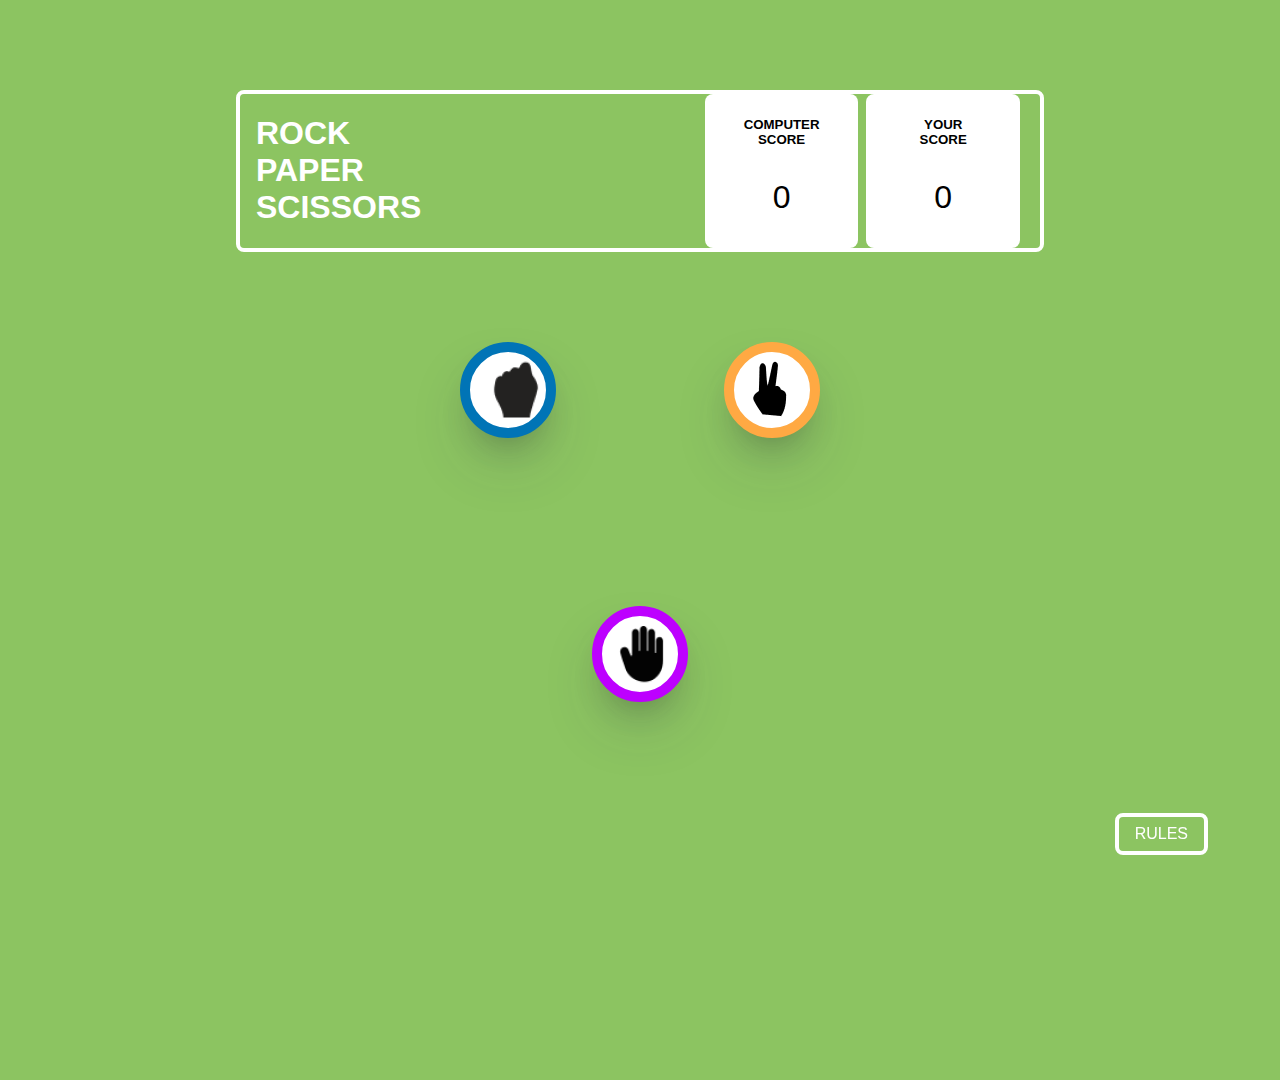
==== index.html @ 5d3f3fa0 "fixed next button" ====
<!DOCTYPE html>
<html lang="en">

    <head>
        <meta charset="UTF-8">
        <meta name="viewport" content="width=device-width, initial-scale=1.0">
        <title>Rock Paper Scissors Game</title>
        <style>
            body {
                font-family: Arial, sans-serif;
                margin: 0;
                display: flex;
                flex-direction: column;
                padding: 10vh;
                align-items: center;
                height: 100vh;
                background-color: #8cc461;
                color: #FFFFFF;
            }

            .flex {
                display: flex;
                justify-content: center;
                align-items: center;
            }

            .col {
                flex-direction: column;
            }

            .h1 {
                font-size: 2rem;
            }

            #game-container {
                max-width: 60vw;
                padding: 0rem 1rem;
                word-spacing: 100vw;
                border: 4px solid #FFFFFF;
                border-radius: 8px;
            }

            .game-card {
                max-width: 12vw;
                max-height: 18vh;
                margin: 0 4px;
                border-radius: 8px;
                background-color: #FFFFFF;
                color: #000000;
            }

            #rule-row {
                position: fixed;
                bottom: 5vh;
                right: 5vw;
            }

            #rule-row-normal {
                display: block;
            }

            #rule-row-victory {
                display: none;
            }

            #rule-row button {
                background-color: transparent;
                color: #FFFFFF;
                border: 4px solid #FFFFFF;
                padding: 8px 1rem;
                margin-right: 8px;
                border-radius: 8px;
                font-size: 1rem;
            }

            #rule-area {
                position: fixed;
                bottom: 30vh;
                right: 5vw;
                height: 20%;
                max-width: 35vw;

                /* width: 100%;
                background: rgba(0, 0, 0, 0.5);
                justify-content: center;
                align-items: center; */
            }

            #rules-content {
                display: none;
                position: fixed;
                bottom: 5vh;
                right: 1vw;
                max-width: 25vw;
                border: 4px solid #FFFFFF;
                border-radius: 1rem;
                background-color: #004429;
                color: #FFFFFF;
                margin-bottom: 4rem;
            }

            #rules-content button {
                color: #FFFFFF;
                border: 4px solid #FFFFFF;
                background-color: red;
                border-radius: 50%;
                padding: 0px 8px;
                font-size: 1.5rem;
                font-weight: bold;
            }

            #close-rules {
                align-self: flex-end;
                /* position: relative;
                right: 0; */
            }

            #controls {
                /* display: block; */
                display: grid;
                grid-template-columns: repeat(5, 1fr);
                grid-template-rows: repeat(5, 1fr);
                grid-column-gap: 0px;
                grid-row-gap: 0px;
                margin-top: 10vh;
                max-height: 40vh;
                max-width: 40vh;
            }

            #controls button {
                width: 6rem;
                height: 6rem;
                background-color: #FFFFFF;
                box-shadow: rgba(50, 50, 93, 0.25) 0px 30px 60px -12px, rgba(0, 0, 0, 0.3) 0px 18px 36px -18px;
                border-radius: 50%;
                cursor: pointer;
                transition: background-color 0.3s ease;
            }

            .resultButton {
                width: 6rem;
                height: 6rem;
                background-color: #FFFFFF;
                border: 10px solid lightgray;
                box-shadow: rgba(50, 50, 93, 0.25) 0px 30px 60px -12px, rgba(0, 0, 0, 0.3) 0px 18px 36px -18px;
                border-radius: 50%;
                margin-top: 10vh;
                cursor: pointer;
                transition: background-color 0.3s ease;
            }

            /* #next-button {
                display: flex;
                flex-direction: col;
            } */

            #controls button:hover {
                box-shadow: #289a27 0px 0px 0px 1rem, #32a62f 0px 0px 0px 1.5rem, #66b248 0px 0px 0px 2rem;
            }

            #controls #rock {
                grid-area: 1 / 1 / 2 / 2;
                border: 10px solid #0074b6;
            }

            #controls #paper {
                grid-area: 5/3/6/4;
                border: 10px solid #bd00ff;
            }

            #controls #scissors {
                grid-area: 1/5/2/6;
                border: 10px solid #ffa943;
            }

            #victory-screen {
                display: none;
                flex-direction: column;
                align-items: center;
            }

            #victory-text {
                display: flex;
                flex-direction: column;
                align-items: center;
            }

            #victory-screen-text-1 {
                font-size: 5rem;
                margin: 0px;
            }

            #victory-screen-text-2 {
                font-size: 2rem;
                margin: 0px;
            }

            #play-again {
                display: none;
                background-color: #FFFFFF;
                color: #000000;
                border: none;
                padding: 8px 1rem;
                border-radius: 8px;
            }

        </style>
    </head>

    <body>
        <div id="game-container" class="flex">
            <h1>ROCK PAPER SCISSORS</h1>

            <div class="game-card">
                <center>
                    <h5>COMPUTER SCORE</h5>
                </center>
                <center>
                    <p class="h1" id="computer-wins">0</p>
                </center>
            </div>
            <div class="game-card">
                <center>
                    <h5>YOUR SCORE</h5>
                </center>
                <center>
                    <p class="h1" id="human-wins">0</p>
                </center>
            </div>

        </div>
        <div id="result" class="flex col"></div>
        <div id="controls">
            <button id="rock" onclick="playGame('rock')">
                <img src="./rock.png" alt="" class="icon">
            </button>
            <button id="paper" onclick="playGame('paper')">
                <img src="./paper.png" alt="" class="icon">
            </button>
            <button id="scissors" onclick="playGame('scissors')">
                <img src="./scissors.png" alt="" class="icon">
            </button>
        </div>
        <div id="victory-screen">
            <img src="./Group 5-overlay.png" alt="">
            <div id="victory-text">
                <p id="victory-screen-text-1">Hey</p>
                <p id="victory-screen-text-2">You</p>
            </div>
        </div>
        <button id="play-again" onclick="resetGame()">PLAY AGAIN</button>
        <div id="rule-area">
            <div class="flex col" id="rules-content">
                <button id="close-rules" onclick="toggleRules()">X</button>
                <h2>Game Rules</h2>
                <ul>
                    <li>
                        <p>Rock beats scissors, scissors beat paper, and paper beats rock.</p>
                    </li>
                    <li>
                        <p>
                            Agree ahead of time whether you'll count off "rock, papers,
                            scissors, shoot"
                            or
                            just "rock, paper, scissors."
                        </p>
                    </li>
                    <li>
                        <p>
                            Use rock, paper, scissor, to settle minor decisions or simply play
                            to pass
                            the
                            time.
                        </p>
                    </li>
                    <li>
                        <p>If both players lay down the same hand, each player lays down another
                            hand.
                        </p>
                    </li>
                </ul>
            </div>

            <div id="rule-row">
                <div id="rule-row-normal">
                    <button id="rule-button" onclick="toggleRules()">RULES</button>
                </div>
                <div id="rule-row-victory">
                    <button id="rule-button" onclick="toggleRules()">RULES</button>
                    <button id="next-button" onclick="toggleNext()">NEXT</button>
                </div>
            </div>
        </div>


        <script>
            let humanWins = parseInt(localStorage.getItem('humanWins')) || 0;
            let computerWins = parseInt(localStorage.getItem('computerWins')) || 0;
            var victoryScreen = {
                header: "ITS A TIE !!",
                footer: ""
            };
            updateScore();
            console.log(humanWins, computerWins);
            let showRule = false;
            let showNext = false;
            function toggleRules() {
                showRule = !showRule;
                document.getElementById('rules-content').style.display = showRule ? 'flex' : 'none';
            }
            function toggleNext() {
                document.getElementById('game-container').style.display = showNext ? 'flex' : 'none';
                document.getElementById('controls').style.display = showNext ? 'block' : 'none';
                document.getElementById('result').style.display = showNext ? 'flex' : 'none';
                document.getElementById('victory-screen').style.display = !showNext ? 'flex' : 'none';
                document.getElementById('victory-screen-text-1').innerText = victoryScreen.header;
                document.getElementById('victory-screen-text-2').innerText = victoryScreen.footer;
                document.getElementById('play-again').style.display = 'block';
                document.getElementById('next-button').style.display = 'none';
                showNext = true;
            }


            function playGame(playerChoice) {
                const choices = ['rock', 'paper', 'scissors'];
                const computerChoice = choices[Math.floor(Math.random() * 3)];

                const result = determineWinner(playerChoice, computerChoice);
                // victoryScreenT1 = "Hurray !!";
                // victoryScreenT2 = "You won";
                //third

                console.log(result);

                document.getElementById('result').innerHTML = result;
                document.getElementById('result').style.display = 'block';
                document.getElementById('controls').style.display = 'none';
                document.getElementById('play-again').style.display = 'block';

                if (result.includes('WIN')) {
                    document.getElementById('rule-row-normal').style.display = 'none';
                    document.getElementById('rule-row-victory').style.display = 'block';

                    humanWins++;
                    victoryScreen.header = "HURRAY !!";
                    victoryScreen.footer = "YOU WON THE GAME";
                } else if (result.includes('LOST')) {
                    document.getElementById('rule-row-normal').style.display = 'block';
                    document.getElementById('rule-row-victory').style.display = 'none';
                    computerWins++;
                    victoryScreen.header = "SORRY !!";
                    victoryScreen.footer = "YOU LOST THE GAME";
                } else {
                    document.getElementById('rule-row-normal').style.display = 'none';
                    document.getElementById('rule-row-victory').style.display = 'block';
                }
                updateScore();
            }

            function determineWinner(player, computer) {
                if (player === computer) {
                    document.getElementById('next-button').style.display = 'block';
                    return `<div class="flex"><div><button class="resultButton"><img src= \"./${player}.png\" class="icon"></button></div><div class="flex col"><div class = "h1">TIE UP</div></div><div><button class="resultButton"><img src= \"./${computer}.png\" class="icon"></button></div></div>`;
                } else if ((player === 'rock' && computer === 'scissors') ||
                    (player === 'scissors' && computer === 'paper') ||
                    (player === 'paper' && computer === 'rock')) {
                    return `<div class="flex"><div><button class="resultButton"><img src= \"./${player}.png\" class="icon"></button></div><div class="flex col"><div class = "h1">YOU WIN</div><div> AGAINST PC</div></div><div><button class="resultButton"><img src= \"./${computer}.png\" class="icon"></button></div></div>`;
                } else {
                    return `<div class="flex"><div><button class="resultButton"><img src= \"./${player}.png\" class="icon"></button></div><div class="flex col"><div class = "h1">YOU LOST</div><div> AGAINST PC</div></div><div><button class="resultButton"><img src= \"./${computer}.png\" class="icon"></button></div></div>`;
                }
            }

            function resetGame() {
                if (showNext) window.location.reload();
                document.getElementById('result').style.display = 'none';
                document.getElementById('controls').style.display = 'grid';
                document.getElementById('play-again').style.display = 'none';
            }

            function updateScore() {
                localStorage.setItem('humanWins', humanWins);
                localStorage.setItem('computerWins', computerWins);
                document.getElementById('human-wins').innerText = humanWins;
                document.getElementById('computer-wins').innerText = computerWins;
            }
        </script>
    </body>

</html>
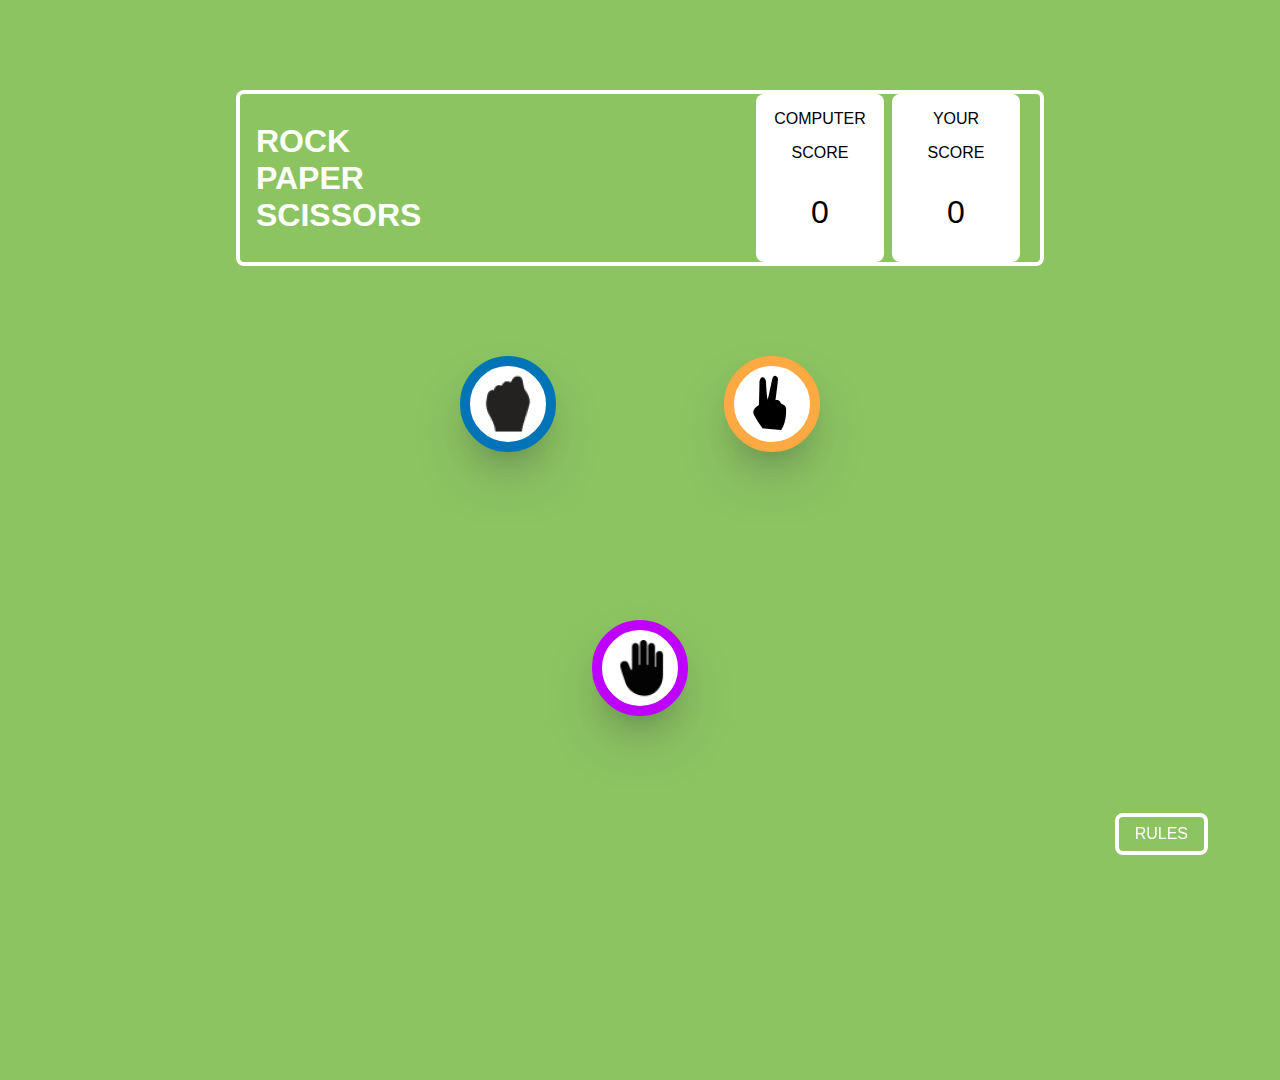
==== commit cc994902: "css changes" ====
--- a/index.html
+++ b/index.html
@@ -32,6 +32,10 @@
                 font-size: 2rem;
             }
 
+            .h2 {
+                font-size: 1rem;
+            }
+
             #game-container {
                 max-width: 60vw;
                 padding: 0rem 1rem;
@@ -41,8 +45,9 @@
             }
 
             .game-card {
-                max-width: 12vw;
+                min-width: 10vw;
                 max-height: 18vh;
+                padding-bottom: 6px;
                 margin: 0 4px;
                 border-radius: 8px;
                 background-color: #FFFFFF;
@@ -56,7 +61,7 @@
             }
 
             #rule-row-normal {
-                display: block;
+                display: flex;
             }
 
             #rule-row-victory {
@@ -149,11 +154,6 @@
                 transition: background-color 0.3s ease;
             }
 
-            /* #next-button {
-                display: flex;
-                flex-direction: col;
-            } */
-
             #controls button:hover {
                 box-shadow: #289a27 0px 0px 0px 1rem, #32a62f 0px 0px 0px 1.5rem, #66b248 0px 0px 0px 2rem;
             }
@@ -210,21 +210,30 @@
     <body>
         <div id="game-container" class="flex">
             <h1>ROCK PAPER SCISSORS</h1>
-
             <div class="game-card">
                 <center>
-                    <h5>COMPUTER SCORE</h5>
-                </center>
-                <center>
-                    <p class="h1" id="computer-wins">0</p>
+                    <div>
+                        <p class="h">COMPUTER</p>
+                    </div>
+                    <div>
+                        <p class="h2"> SCORE</p>
+                    </div>
+                    <div>
+                        <p class="h1" id="computer-wins">0</p>
+                    </div>
                 </center>
             </div>
             <div class="game-card">
                 <center>
-                    <h5>YOUR SCORE</h5>
-                </center>
-                <center>
-                    <p class="h1" id="human-wins">0</p>
+                    <div>
+                        <p class="h">YOUR</p>
+                    </div>
+                    <div>
+                        <p class="h2"> SCORE</p>
+                    </div>
+                    <div>
+                        <p class="h1" id="human-wins">0</p>
+                    </div>
                 </center>
             </div>
 
@@ -337,22 +346,18 @@
                 document.getElementById('controls').style.display = 'none';
                 document.getElementById('play-again').style.display = 'block';
 
+
                 if (result.includes('WIN')) {
+                    document.getElementById('rule-row-victory').style.display = 'flex';
                     document.getElementById('rule-row-normal').style.display = 'none';
-                    document.getElementById('rule-row-victory').style.display = 'block';
 
                     humanWins++;
                     victoryScreen.header = "HURRAY !!";
                     victoryScreen.footer = "YOU WON THE GAME";
                 } else if (result.includes('LOST')) {
-                    document.getElementById('rule-row-normal').style.display = 'block';
-                    document.getElementById('rule-row-victory').style.display = 'none';
                     computerWins++;
                     victoryScreen.header = "SORRY !!";
                     victoryScreen.footer = "YOU LOST THE GAME";
-                } else {
-                    document.getElementById('rule-row-normal').style.display = 'none';
-                    document.getElementById('rule-row-victory').style.display = 'block';
                 }
                 updateScore();
             }
@@ -375,6 +380,8 @@
                 document.getElementById('result').style.display = 'none';
                 document.getElementById('controls').style.display = 'grid';
                 document.getElementById('play-again').style.display = 'none';
+                document.getElementById('rule-row-normal').style.display = 'block';
+                document.getElementById('rule-row-victory').style.display = 'none';
             }
 
             function updateScore() {
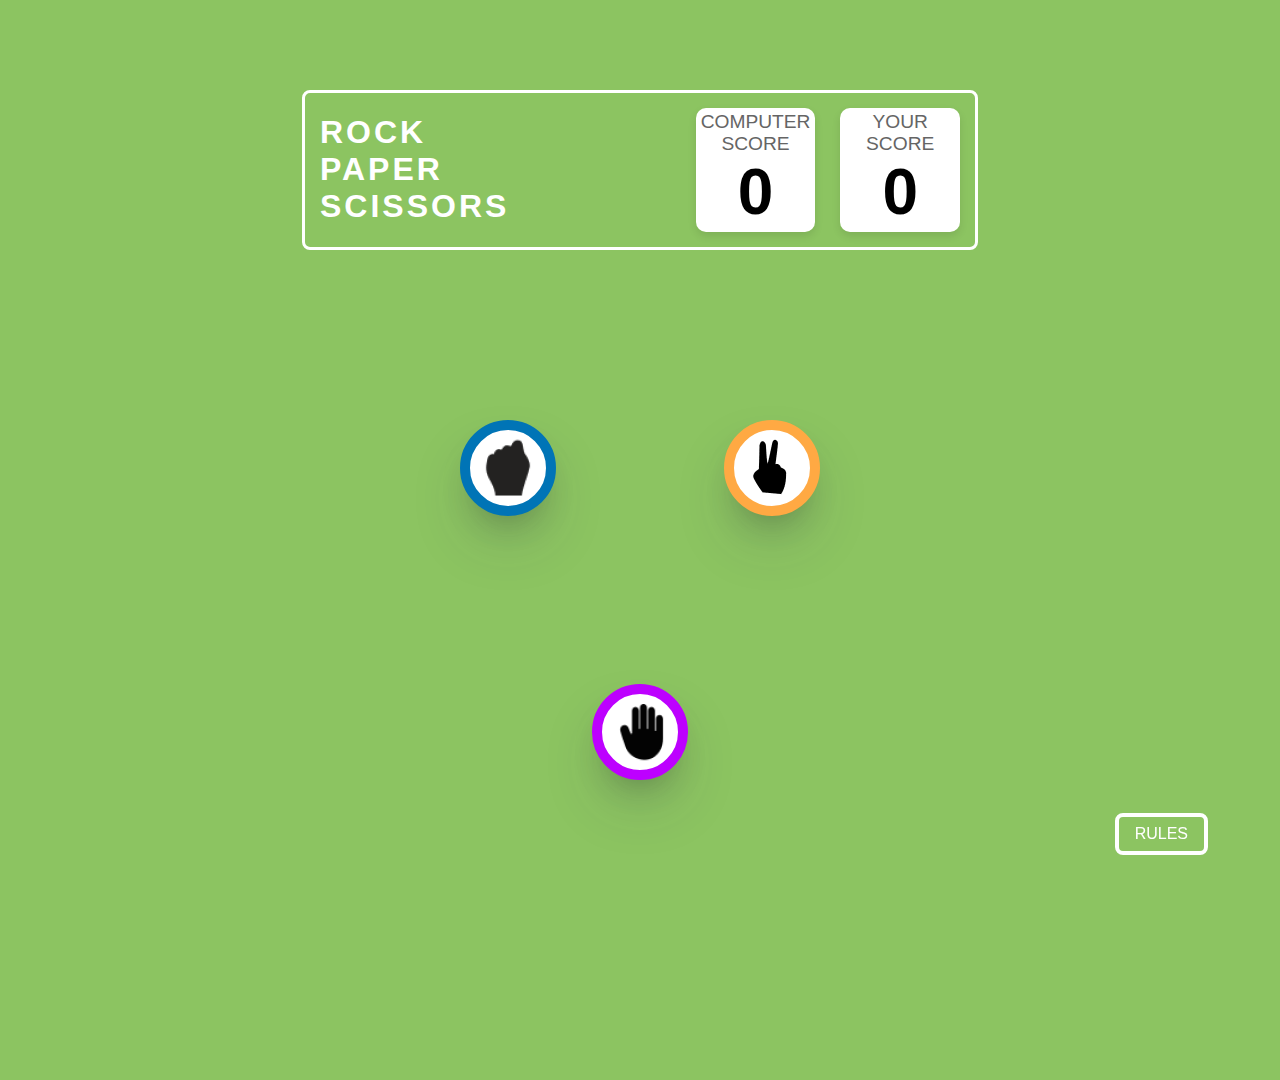
==== commit 5d3e7d12: "final css" ====
--- a/index.html
+++ b/index.html
@@ -20,11 +20,11 @@
 
             .flex {
                 display: flex;
-                justify-content: center;
                 align-items: center;
             }
 
             .col {
+                margin-top: 80px;
                 flex-direction: column;
             }
 
@@ -37,20 +37,38 @@
             }
 
             #game-container {
-                max-width: 60vw;
-                padding: 0rem 1rem;
+                width: 50vw;
+                gap: 25px;
+                padding: 0px 15px;
                 word-spacing: 100vw;
-                border: 4px solid #FFFFFF;
+                border: 3px solid #FFFFFF;
                 border-radius: 8px;
             }
 
-            .game-card {
-                min-width: 10vw;
-                max-height: 18vh;
-                padding-bottom: 6px;
-                margin: 0 4px;
-                border-radius: 8px;
-                background-color: #FFFFFF;
+            #game-container h1 {
+                max-width: 30vw;
+                letter-spacing: 3px;
+            }
+
+            .card {
+                width: 80vw;
+                padding: 3px 0px;
+                background-color: #ffffff;
+                border-radius: 10px;
+                box-shadow: 0 4px 8px rgba(0, 0, 0, 0.1);
+                text-align: center;
+            }
+
+            .card h2 {
+                all: unset;
+                font-size: 1.2rem;
+                color: #656565;
+            }
+
+            .card h3 {
+                all: unset;
+                font-size: 4rem;
+                font-weight: bold;
                 color: #000000;
             }
 
@@ -142,11 +160,16 @@
                 transition: background-color 0.3s ease;
             }
 
+            .result {
+                gap: 5vw;
+                display: flex;
+                width: 30vw;
+            }
+
             .resultButton {
                 width: 6rem;
                 height: 6rem;
                 background-color: #FFFFFF;
-                border: 10px solid lightgray;
                 box-shadow: rgba(50, 50, 93, 0.25) 0px 30px 60px -12px, rgba(0, 0, 0, 0.3) 0px 18px 36px -18px;
                 border-radius: 50%;
                 margin-top: 10vh;
@@ -156,6 +179,19 @@
 
             #controls button:hover {
                 box-shadow: #289a27 0px 0px 0px 1rem, #32a62f 0px 0px 0px 1.5rem, #66b248 0px 0px 0px 2rem;
+            }
+
+            .resultButton:hover {
+                box-shadow: #289a27 0px 0px 0px 1rem, #32a62f 0px 0px 0px 1.5rem, #66b248 0px 0px 0px 2rem;
+            }
+
+            .red {
+                border: 10px solid #ffa943;
+            }
+
+            .blue {
+                border: 10px solid #0074b6;
+
             }
 
             #controls #rock {
@@ -209,34 +245,16 @@
 
     <body>
         <div id="game-container" class="flex">
+
             <h1>ROCK PAPER SCISSORS</h1>
-            <div class="game-card">
-                <center>
-                    <div>
-                        <p class="h">COMPUTER</p>
-                    </div>
-                    <div>
-                        <p class="h2"> SCORE</p>
-                    </div>
-                    <div>
-                        <p class="h1" id="computer-wins">0</p>
-                    </div>
-                </center>
+            <div class="card">
+                <h2>COMPUTER SCORE</h2>
+                <h3 id="computer-wins">0</h3>
             </div>
-            <div class="game-card">
-                <center>
-                    <div>
-                        <p class="h">YOUR</p>
-                    </div>
-                    <div>
-                        <p class="h2"> SCORE</p>
-                    </div>
-                    <div>
-                        <p class="h1" id="human-wins">0</p>
-                    </div>
-                </center>
+            <div class="card">
+                <h2>YOUR SCORE</h2>
+                <h3 id="human-wins">10</h3>
             </div>
-
         </div>
         <div id="result" class="flex col"></div>
         <div id="controls">
@@ -310,7 +328,7 @@
                 footer: ""
             };
             updateScore();
-            console.log(humanWins, computerWins);
+            // console.log(humanWins, computerWins);
             let showRule = false;
             let showNext = false;
             function toggleRules() {
@@ -335,11 +353,6 @@
                 const computerChoice = choices[Math.floor(Math.random() * 3)];
 
                 const result = determineWinner(playerChoice, computerChoice);
-                // victoryScreenT1 = "Hurray !!";
-                // victoryScreenT2 = "You won";
-                //third
-
-                console.log(result);
 
                 document.getElementById('result').innerHTML = result;
                 document.getElementById('result').style.display = 'block';
@@ -365,13 +378,13 @@
             function determineWinner(player, computer) {
                 if (player === computer) {
                     document.getElementById('next-button').style.display = 'block';
-                    return `<div class="flex"><div><button class="resultButton"><img src= \"./${player}.png\" class="icon"></button></div><div class="flex col"><div class = "h1">TIE UP</div></div><div><button class="resultButton"><img src= \"./${computer}.png\" class="icon"></button></div></div>`;
+                    return `<div class="result flex"><div><button class="resultButton red"><img src= \"./${player}.png\" class="icon"></button></div><div class="flex col"><div class = "h1">TIE UP</div></div><div><button class="resultButton blue"><img src= \"./${computer}.png\" class="icon"></button></div></div>`;
                 } else if ((player === 'rock' && computer === 'scissors') ||
                     (player === 'scissors' && computer === 'paper') ||
                     (player === 'paper' && computer === 'rock')) {
-                    return `<div class="flex"><div><button class="resultButton"><img src= \"./${player}.png\" class="icon"></button></div><div class="flex col"><div class = "h1">YOU WIN</div><div> AGAINST PC</div></div><div><button class="resultButton"><img src= \"./${computer}.png\" class="icon"></button></div></div>`;
+                    return `<div class="result flex"><div><button class="resultButton red"><img src= \"./${player}.png\" class="icon"></button></div><div class="flex col"><center><div class = "h1">YOU WIN</div><div> AGAINST PC</div></center></div><div><button class="resultButton blue"><img src= \"./${computer}.png\" class="icon"></button></div></div>`;
                 } else {
-                    return `<div class="flex"><div><button class="resultButton"><img src= \"./${player}.png\" class="icon"></button></div><div class="flex col"><div class = "h1">YOU LOST</div><div> AGAINST PC</div></div><div><button class="resultButton"><img src= \"./${computer}.png\" class="icon"></button></div></div>`;
+                    return `<div class="result flex"><div><button class="resultButton red"><img src= \"./${player}.png\" class="icon"></button></div><div class="flex col"><center><div class = "h1">YOU LOST</div><div> AGAINST PC</div></center></div><div><button class="resultButton blue"><img src= \"./${computer}.png\" class="icon"></button></div></div>`;
                 }
             }
 
